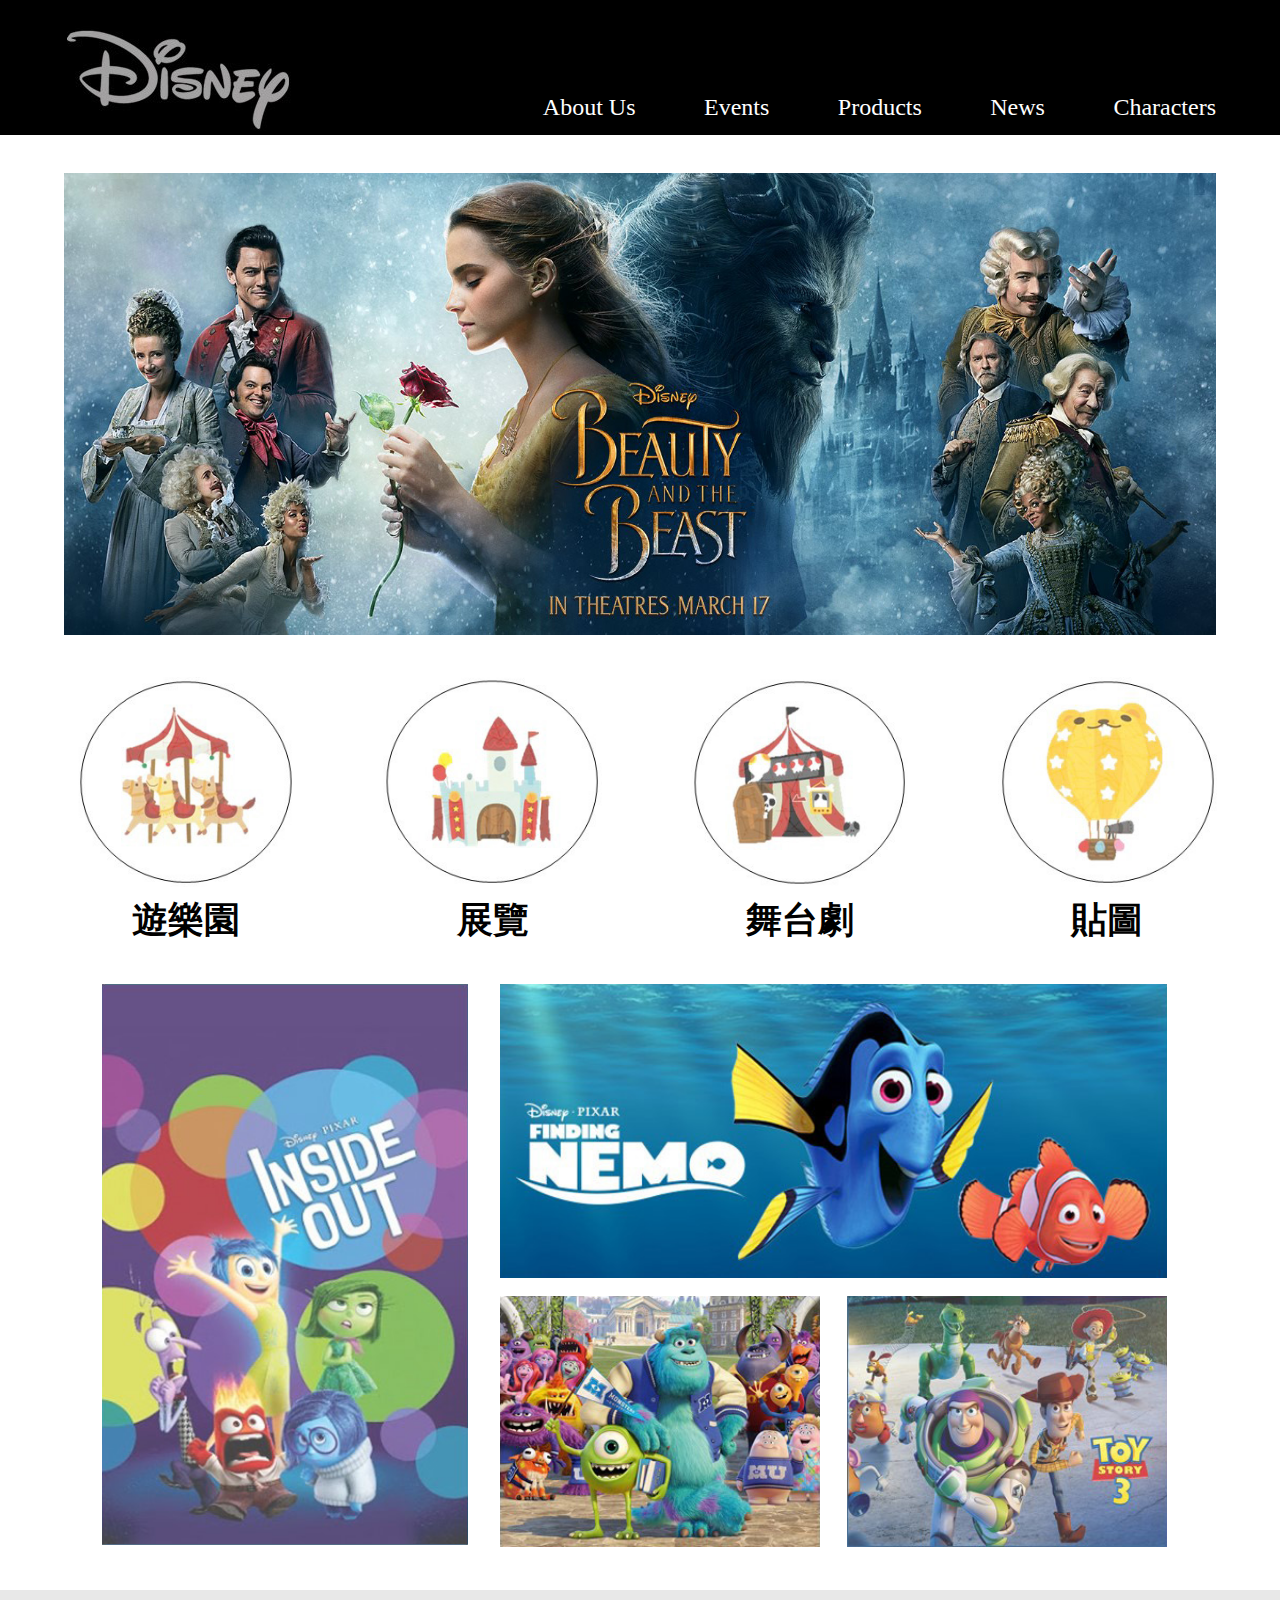
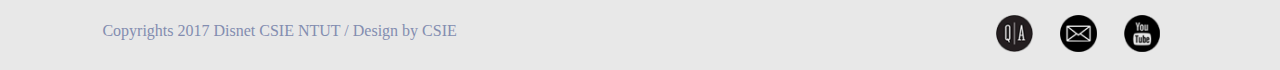
==== html/index.html @ c37e7d3b "characters code modify" ====
<!DOCTYPE html>
<html>
  <head>
    <meta charset="utf-8">
    <title>DISNEY</title>
    <link rel="stylesheet" href="css/style.css" type="text/css">
    <link rel="shortcut icon" type="image/png" href="img/disney_fav.png"/>
  </head>
  <body>
    <div class="container">
		<header>
			<div class="title_area"><a href="index.html"><img src="img\Home\logo.png" alt="logo"></a></div>
        		<nav class="nav_top">
        			<ul class="clear">
          			<li><a href="characters.html">Characters</a></li>
          			<li><a href="news.html">News</a></li>
          			<li><a href="products.html">Products</a></li>
          			<li><a href="events.html">Events</a></li>
          			<li><a href="AboutUs.html">About Us</a></li>
          		</ul>
        		</nav>
		</header>
      <div id="main">
      	<div class="banner_img"><a href="index.html"><img class="banner" src="img\Home\news1.jpg" alt="banner"></a></div>
          <div class="char_btn_event"><a href="#"><img class="char_btn" src="img\Home\btn_disney.png" alt="disneyland">遊樂園</a></div>
          <div class="char_btn_event"><a href="#"><img class="char_btn" src="img\Home\btn_exhibition.png" alt="exhibition">展覽</a></div>
          <div class="char_btn_event"><a href="#"><img class="char_btn" src="img\Home\btn_theater.png" alt="theater">舞台劇</a></div>
          <div class="char_btn_event"><a href="#"><img class="char_btn" src="img\Home\btn_sticker.png" alt="sticker">貼圖</a></div>
        <div class="character_img">
          <div class="character_img_left">
            <a href="#"><img class="char_img" src="img\Home\img_insideout.png" alt="insideout"></a>
          </div>
          <div class="character_img_right">
            <a href="#"><img class="char_img" src="img\Home\img_nemo.png" alt="nemo"></a>
            <div class="character_img_right_bottom">
            		<div class="right_btm_left"><a href="#"><img class="char_img" src="img\Home\img_mu.png" alt="mu"></a></div>
            		<div class="right_btm_right"><a href="#"><img class="char_img" src="img\Home\img_toystory.png" alt="toystory"></a></div>
          	</div>
          </div>
          
        </div>
      </div>
    </div>
    <footer>
        <div class="footer_p">
          <p>Copyrights 2017 Disnet CSIE NTUT / Design by CSIE</p>
          <div class="footer_btn">
          	<a href="#"><img class="footer_icon" src="img\Home\Q&A.png" alt="footer_QandA"></a>
          	<a href="https://www.google.com/gmail/"><img class="footer_icon" src="img\Home\email.png" alt="footer_email"></a>
          	<a href="https://www.youtube.com/"><img class="footer_icon" src="img\Home\yt.png" alt="footer_youtube"></a>
        	  </div>
        </div>
    </footer>
  </body>
</html>
---- html/css/style.css ----
body {
	margin: 0;
	min-height : 700px;
	max-width : 1280px;
}

.clear{
	clear : both;
	margin : 0;
}

.clear:after{
	content : "";
	display : block;
	clear : both;
}

.container {
	max-width: 1280px;
	max-height : 1653px;
	position : relative;
	margin : 0;
}

header {
	width: 100%;
	height: 135px;
	background: black;
}

.title_area {
	display: inline-block;
	float: left;
	margin : 2% 0 0 5%;
	width : 20%;
}

.nav_top {
  	display: inline-block;
  	width : 70%;
}

.nav_top li {
  	list-style: none;
	float: right;
	margin : 11% 0 0 8%;
}

.nav_top a {
	display: block;
	color: white;
	font-family: FootLight MT Light;
  	font-size: 24px;
	text-decoration: none;
}

.nav_top a:hover {
  	color : yellow;
}

#main {
  	background: white;
}

.banner_img {
	width : 100%;
	display : inline_block;
}

.banner{
	padding : 3% 5% 0 5%;
	width : 90%;
}

.char_btn_event {
	width : 19%;
  	display : inline-block;
  	float : left;
  	margin : 3% 0 0 5%;
  	font-size: 36px;
	font-weight: bold;
	text-align : center;
	text-decoration : no;
}

a{
	text-decoration : none;
	color : black;
}

.char_btn{
	width : 90%;
	display : inline-block;
}

.char_btn:hover{
	width : 92%;
	display : inline-block;
	opacity: 0.7;
}

.character_img {
	margin : 3% 7% 0 8%;
	display: inline-block;
	width : 84%;
}

.character_img_left {
	display: inline-block;
	width : 34%;
	float : left;
	margin : 0 3% 0 0;
}

.character_img_right {
	display: inline-block;
	width : 62%;
}

.character_img_right_bottom {
	display: inline-table;
	width : 100%;
}

.right_btm_left{
	width : 48%;
	display : inline-block;
	float : left;
	margin : 2% 0 0 0;
	
}

.right_btm_right{
	width : 48%;
	display : inline-block;
	margin : 2% 0 0 4%;
}

.char_img{
	width : 100%;
}

.char_img:hover{
	opacity : 0.6;
	box-shadow : 4px 4px 4px #888888;
	width : 101%;
}

footer {
  	width: 100%;
  	height : 80px;
	margin: 3% 0 0 0;
	background-color: #E8E8E8;
}

.footer_p p{
	display: inline-block;
	color: #838db0;
	font-family: FootLight MT Light;
  	font-size: 16px;
  	line-height : 0px;
  	padding : 2% 0 1% 8%;
}

.footer_btn {
  	display: inline-block;
  	float : right;
  	padding : 2% 6% 1% 0;
  	width : 18%;
}

.footer_icon{
	margin : 0 0 0 10%;
	width : 16%;
}

.footer_icon:hover{
	opacity : 0.7;
}
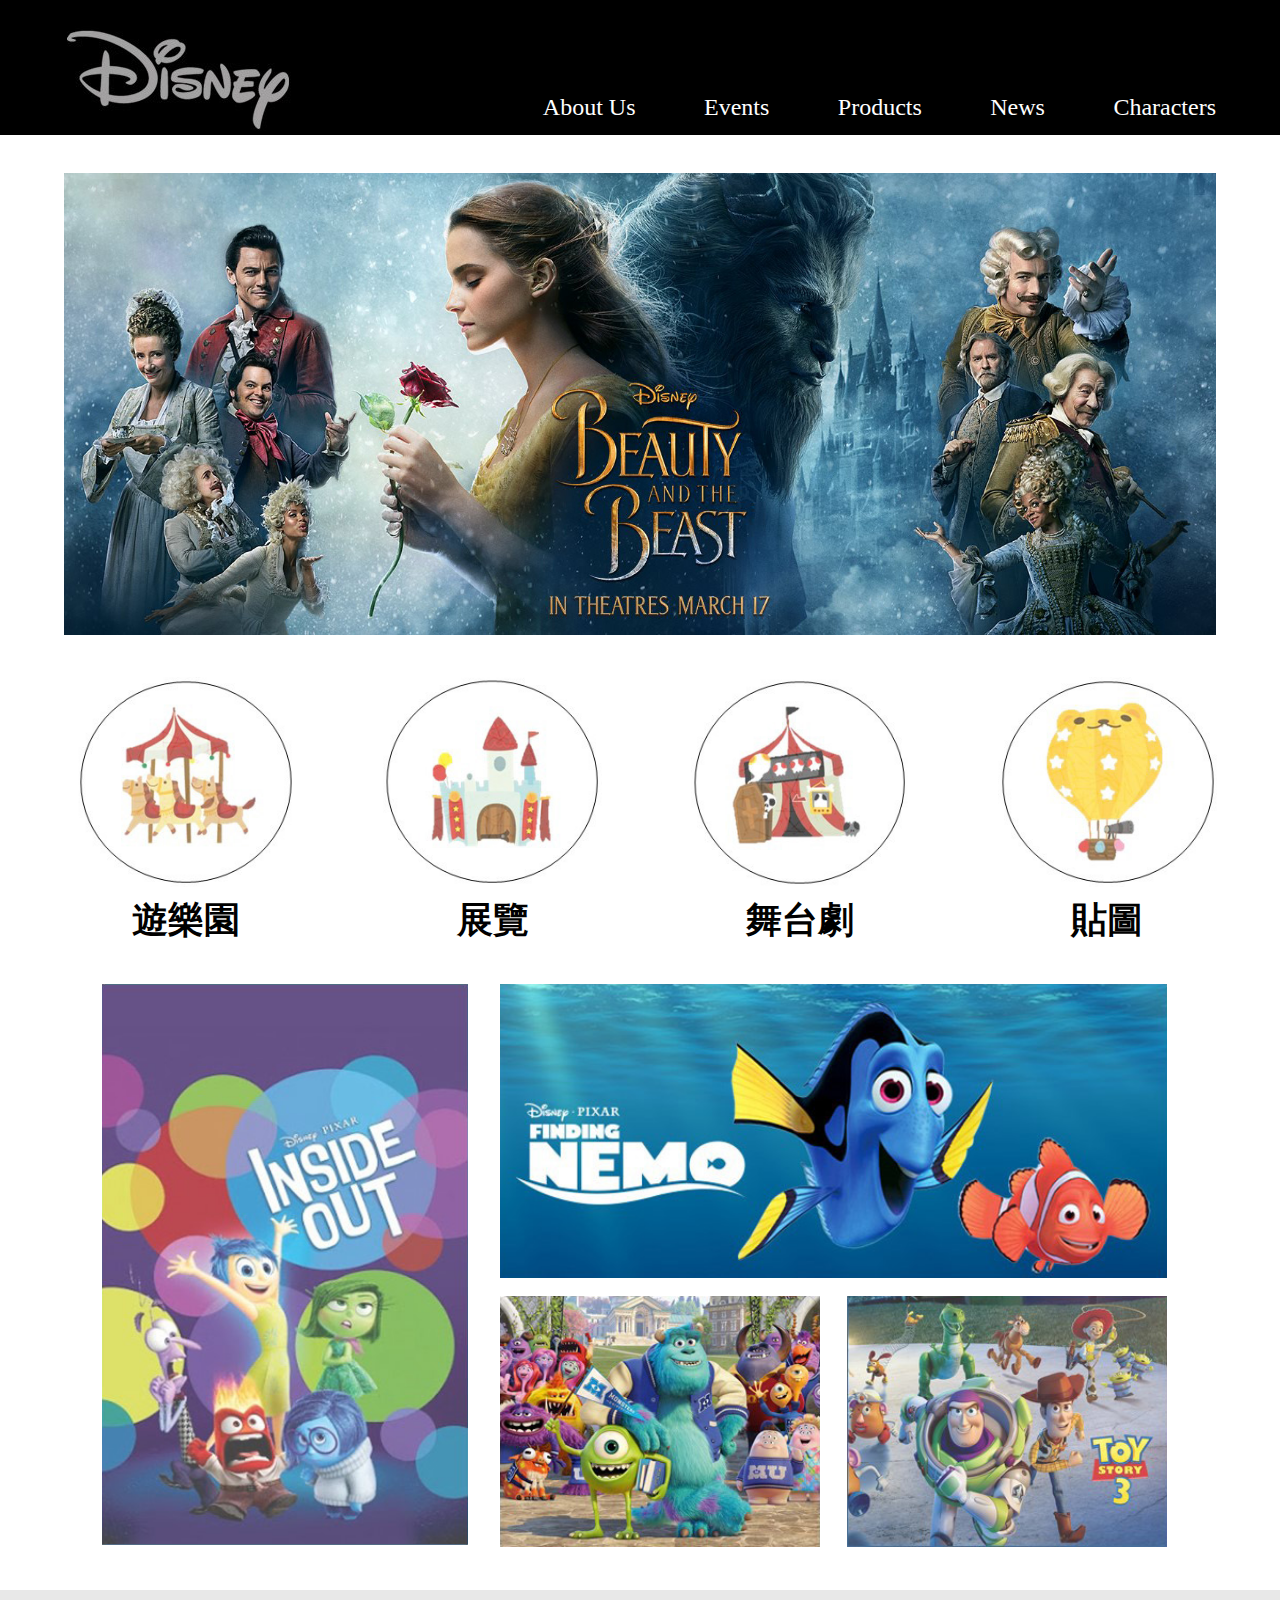
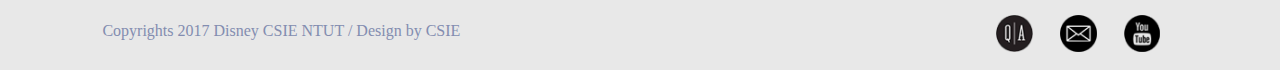
==== commit 02bb4628: "Merge branch 'master' of https://github.com/ChangSally/midterm_project" ====
--- a/html/index.html
+++ b/html/index.html
@@ -37,13 +37,12 @@
             		<div class="right_btm_right"><a href="#"><img class="char_img" src="img\Home\img_toystory.png" alt="toystory"></a></div>
           	</div>
           </div>
-          
         </div>
       </div>
     </div>
     <footer>
         <div class="footer_p">
-          <p>Copyrights 2017 Disnet CSIE NTUT / Design by CSIE</p>
+          <p>Copyrights 2017 Disney CSIE NTUT / Design by CSIE</p>
           <div class="footer_btn">
           	<a href="#"><img class="footer_icon" src="img\Home\Q&A.png" alt="footer_QandA"></a>
           	<a href="https://www.google.com/gmail/"><img class="footer_icon" src="img\Home\email.png" alt="footer_email"></a>
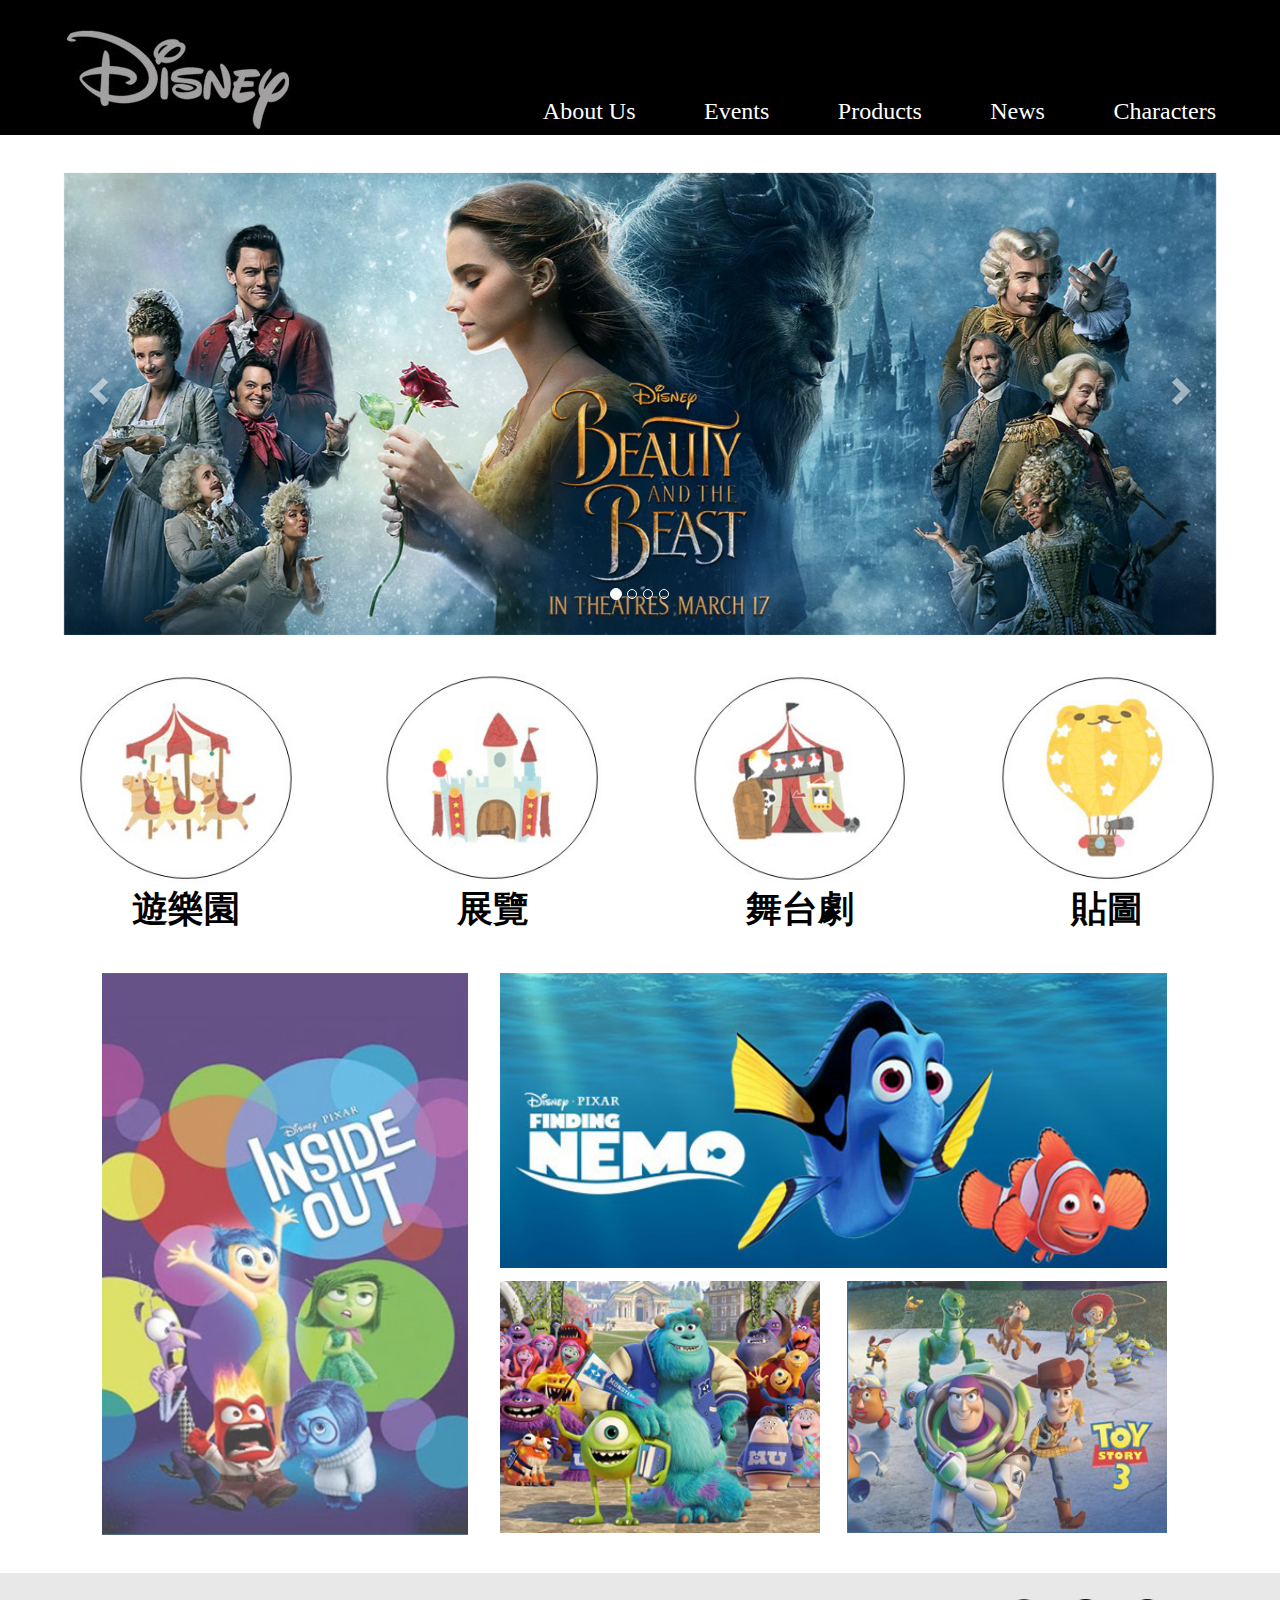
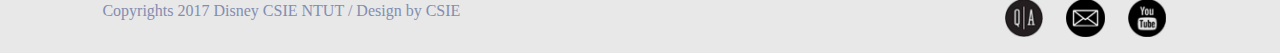
==== commit 37d458e1: "check all links and carousel" ====
--- a/html/index.html
+++ b/html/index.html
@@ -5,6 +5,10 @@
     <title>DISNEY</title>
     <link rel="stylesheet" href="css/style.css" type="text/css">
     <link rel="shortcut icon" type="image/png" href="img/disney_fav.png"/>
+    <link rel="stylesheet" href="css/bootstrap.min.css" type="text/css">
+    <script src="https://ajax.googleapis.com/ajax/libs/jquery/3.2.0/jquery.min.js"></script>
+  	<script src="https://maxcdn.bootstrapcdn.com/bootstrap/3.3.7/js/bootstrap.min.js"></script>
+	<script src="js/carousel.js" type="text/javascript"></script>
   </head>
   <body>
     <div class="container">
@@ -21,20 +25,41 @@
         		</nav>
 		</header>
       <div id="main">
-      	<div class="banner_img"><a href="index.html"><img class="banner" src="img\Home\news1.jpg" alt="banner"></a></div>
-          <div class="char_btn_event"><a href="#"><img class="char_btn" src="img\Home\btn_disney.png" alt="disneyland">遊樂園</a></div>
-          <div class="char_btn_event"><a href="#"><img class="char_btn" src="img\Home\btn_exhibition.png" alt="exhibition">展覽</a></div>
-          <div class="char_btn_event"><a href="#"><img class="char_btn" src="img\Home\btn_theater.png" alt="theater">舞台劇</a></div>
-          <div class="char_btn_event"><a href="#"><img class="char_btn" src="img\Home\btn_sticker.png" alt="sticker">貼圖</a></div>
+      	<div id="myCarousel" class="banner_img carousel slide">
+      		<div class="carousel-inner" role="listbox">
+				<div class="item active"><img class="banner" src="img/Home/news1.jpg" alt="banner"></div>
+				<div class="item"><img class="banner" src="img/Events/eventsbanner.jpg" alt="banner"></div>
+				<div class="item"><img class="banner" src="img/Products/zootopia.jpg" alt="banner"></div>
+				<div class="item"><img class="banner" src="img/News/banner.jpg" alt="banner"></div>
+				<a class="left carousel-control" href="#myCarousel" role="button">
+      				<span class="glyphicon glyphicon-chevron-left" aria-hidden="true"></span>
+      				<span class="sr-only">Previous</span>
+    			</a>
+    			<a class="right carousel-control" href="#myCarousel" role="button">
+      				<span class="glyphicon glyphicon-chevron-right" aria-hidden="true"></span>
+      				<span class="sr-only">Next</span>
+    			</a>
+    			<ol class="carousel-indicators">
+      			<li class="item1 active"></li>
+      			<li class="item2"></li>
+      			<li class="item3"></li>
+      			<li class="item4"></li>
+      		</ol>
+			</div>
+      	</div>
+          <div class="char_btn_event"><a href="events.html#disneyland"><img class="char_btn" src="img\Home\btn_disney.png" alt="disneyland">遊樂園</a></div>
+          <div class="char_btn_event"><a href="events.html#exhibition"><img class="char_btn" src="img\Home\btn_exhibition.png" alt="exhibition">展覽</a></div>
+          <div class="char_btn_event"><a href="events.html#theater"><img class="char_btn" src="img\Home\btn_theater.png" alt="theater">舞台劇</a></div>
+          <div class="char_btn_event"><a href="events.html#sticker"><img class="char_btn" src="img\Home\btn_sticker.png" alt="sticker">貼圖</a></div>
         <div class="character_img">
           <div class="character_img_left">
-            <a href="#"><img class="char_img" src="img\Home\img_insideout.png" alt="insideout"></a>
+            <a href="insideout.html"><img class="char_img" src="img\Home\img_insideout.png" alt="insideout"></a>
           </div>
           <div class="character_img_right">
-            <a href="#"><img class="char_img" src="img\Home\img_nemo.png" alt="nemo"></a>
+            <a href="nemo.html"><img class="char_img" src="img\Home\img_nemo.png" alt="nemo"></a>
             <div class="character_img_right_bottom">
-            		<div class="right_btm_left"><a href="#"><img class="char_img" src="img\Home\img_mu.png" alt="mu"></a></div>
-            		<div class="right_btm_right"><a href="#"><img class="char_img" src="img\Home\img_toystory.png" alt="toystory"></a></div>
+            		<div class="right_btm_left"><a href="mu.html"><img class="char_img" src="img\Home\img_mu.png" alt="mu"></a></div>
+            		<div class="right_btm_right"><a href="toystory.html"><img class="char_img" src="img\Home\img_toystory.png" alt="toystory"></a></div>
           	</div>
           </div>
         </div>
@@ -44,7 +69,7 @@
         <div class="footer_p">
           <p>Copyrights 2017 Disney CSIE NTUT / Design by CSIE</p>
           <div class="footer_btn">
-          	<a href="#"><img class="footer_icon" src="img\Home\Q&A.png" alt="footer_QandA"></a>
+          	<a href="QA.html"><img class="footer_icon" src="img\Home\Q_A.png" alt="footer_QandA"></a>
           	<a href="https://www.google.com/gmail/"><img class="footer_icon" src="img\Home\email.png" alt="footer_email"></a>
           	<a href="https://www.youtube.com/"><img class="footer_icon" src="img\Home\yt.png" alt="footer_youtube"></a>
         	  </div>
--- a/html/css/style.css
+++ b/html/css/style.css
@@ -56,6 +56,17 @@
 
 .nav_top a:hover {
   	color : yellow;
+  	text-decoration: none;
+}
+
+.carousel-inner > .item > img,
+.carousel-inner > .item > a > img {
+      width: 100%;
+      margin: auto;
+}
+
+@font-face {
+    src: url(fonts/glyphicons-halflings-regular.eot) format("truetype");
 }
 
 #main {
@@ -80,7 +91,7 @@
   	font-size: 36px;
 	font-weight: bold;
 	text-align : center;
-	text-decoration : no;
+	text-decoration : none;
 }
 
 a{
@@ -91,12 +102,14 @@
 .char_btn{
 	width : 90%;
 	display : inline-block;
+	text-decoration: none;
 }
 
 .char_btn:hover{
 	width : 92%;
 	display : inline-block;
 	opacity: 0.7;
+	text-decoration: none;
 }
 
 .character_img {
@@ -127,7 +140,7 @@
 	display : inline-block;
 	float : left;
 	margin : 2% 0 0 0;
-	
+
 }
 
 .right_btm_right{
@@ -159,19 +172,19 @@
 	font-family: FootLight MT Light;
   	font-size: 16px;
   	line-height : 0px;
-  	padding : 2% 0 1% 8%;
+  	padding : 3% 0 1% 8%;
 }
 
 .footer_btn {
   	display: inline-block;
   	float : right;
-  	padding : 2% 6% 1% 0;
-  	width : 18%;
+  	padding : 2% 8% 1% 0;
+  	width : 23%;
 }
 
 .footer_icon{
 	margin : 0 0 0 10%;
-	width : 16%;
+	width : 20%;
 }
 
 .footer_icon:hover{
